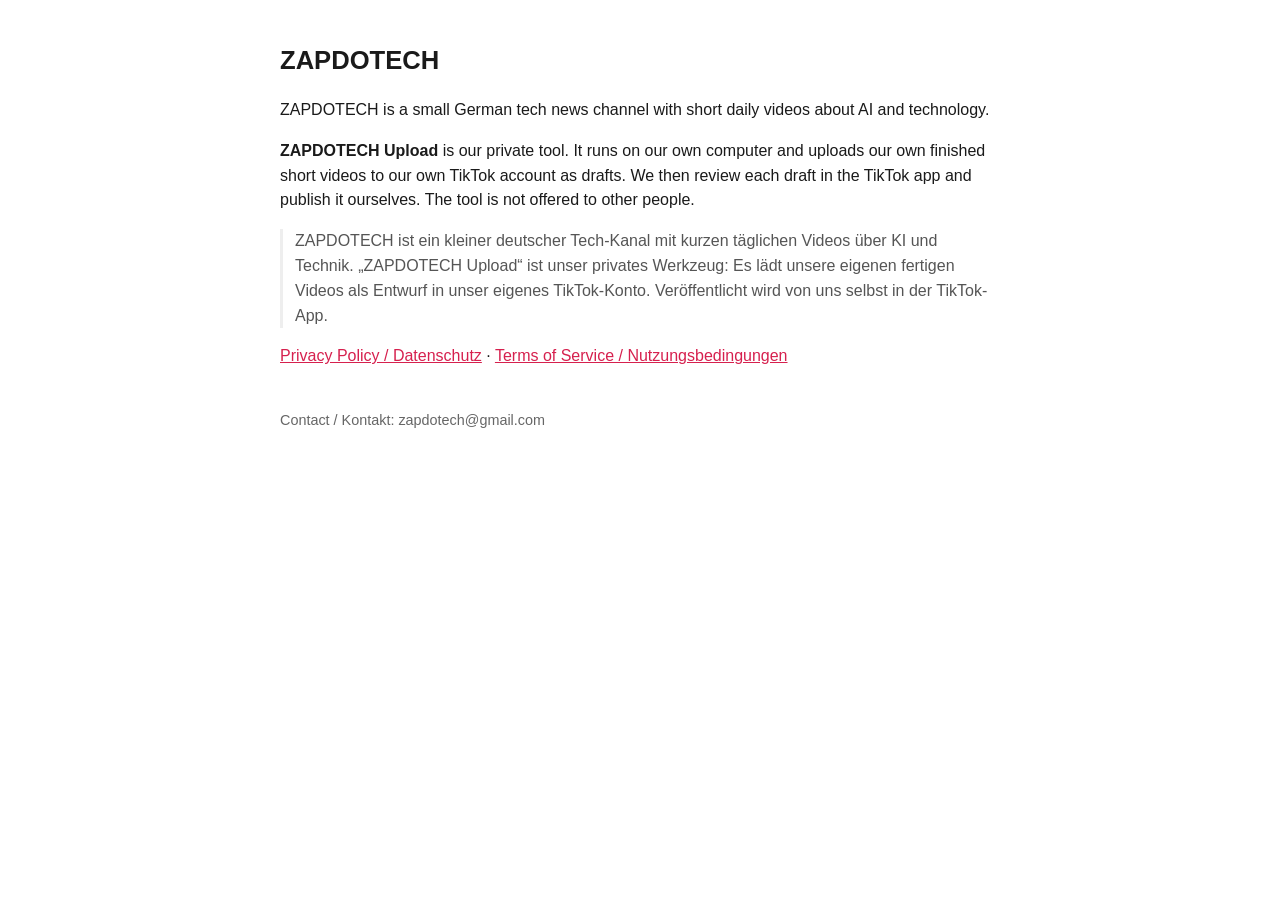
==== index.html @ 20b70820 "Add files via upload" ====
<!doctype html><html lang="en"><head><meta charset="utf-8"><meta name="viewport" content="width=device-width,initial-scale=1">
<title>ZAPDOTECH</title><link rel="stylesheet" href="stil.css"></head><body>
<h1>ZAPDOTECH</h1>
<p>ZAPDOTECH is a small German tech news channel with short daily videos about AI and technology.</p>
<p><strong>ZAPDOTECH Upload</strong> is our private tool. It runs on our own computer and uploads our own finished short videos to our own TikTok account as drafts. We then review each draft in the TikTok app and publish it ourselves. The tool is not offered to other people.</p>
<p class="de">ZAPDOTECH ist ein kleiner deutscher Tech-Kanal mit kurzen täglichen Videos über KI und Technik. „ZAPDOTECH Upload“ ist unser privates Werkzeug: Es lädt unsere eigenen fertigen Videos als Entwurf in unser eigenes TikTok-Konto. Veröffentlicht wird von uns selbst in der TikTok-App.</p>
<p><a href="privacy.html">Privacy Policy / Datenschutz</a> · <a href="terms.html">Terms of Service / Nutzungsbedingungen</a></p>
<footer>Contact / Kontakt: zapdotech@gmail.com</footer>
</body></html>
---- stil.css ----
body{font-family:-apple-system,Segoe UI,Roboto,sans-serif;max-width:720px;margin:0 auto;padding:24px 16px;line-height:1.55;color:#1a1a1a;background:#fff}
h1{font-size:1.6em}h2{font-size:1.15em;margin-top:1.6em}a{color:#d6204e}
.de{color:#555;border-left:3px solid #eee;padding-left:12px}
footer{margin-top:40px;font-size:.9em;color:#666}
code{background:#f3f3f3;padding:2px 6px;border-radius:4px;word-break:break-all}
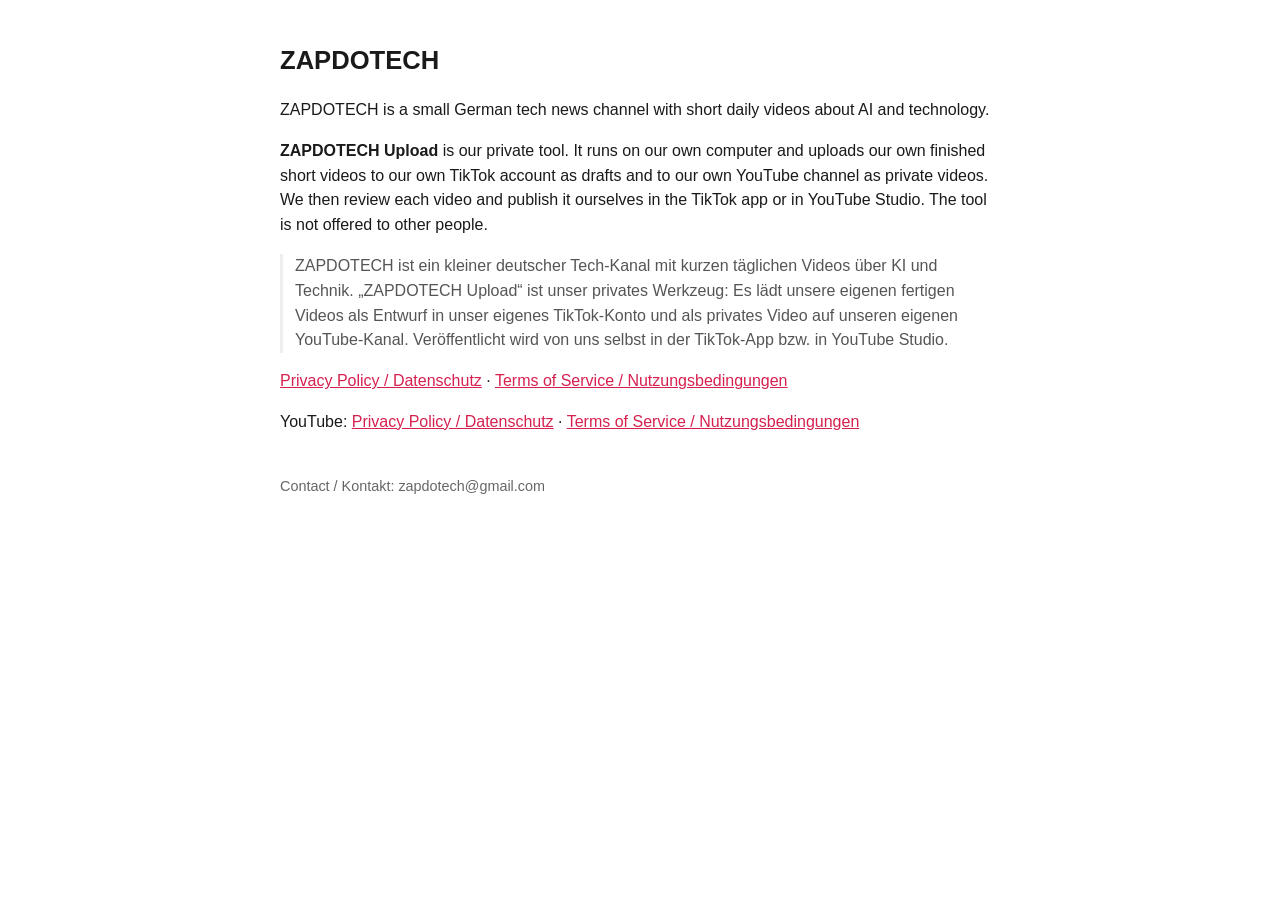
==== commit cf388c5e: "Add files via upload" ====
--- a/index.html
+++ b/index.html
@@ -2,8 +2,9 @@
 <title>ZAPDOTECH</title><link rel="stylesheet" href="stil.css"></head><body>
 <h1>ZAPDOTECH</h1>
 <p>ZAPDOTECH is a small German tech news channel with short daily videos about AI and technology.</p>
-<p><strong>ZAPDOTECH Upload</strong> is our private tool. It runs on our own computer and uploads our own finished short videos to our own TikTok account as drafts. We then review each draft in the TikTok app and publish it ourselves. The tool is not offered to other people.</p>
-<p class="de">ZAPDOTECH ist ein kleiner deutscher Tech-Kanal mit kurzen täglichen Videos über KI und Technik. „ZAPDOTECH Upload“ ist unser privates Werkzeug: Es lädt unsere eigenen fertigen Videos als Entwurf in unser eigenes TikTok-Konto. Veröffentlicht wird von uns selbst in der TikTok-App.</p>
+<p><strong>ZAPDOTECH Upload</strong> is our private tool. It runs on our own computer and uploads our own finished short videos to our own TikTok account as drafts and to our own YouTube channel as private videos. We then review each video and publish it ourselves in the TikTok app or in YouTube Studio. The tool is not offered to other people.</p>
+<p class="de">ZAPDOTECH ist ein kleiner deutscher Tech-Kanal mit kurzen täglichen Videos über KI und Technik. „ZAPDOTECH Upload“ ist unser privates Werkzeug: Es lädt unsere eigenen fertigen Videos als Entwurf in unser eigenes TikTok-Konto und als privates Video auf unseren eigenen YouTube-Kanal. Veröffentlicht wird von uns selbst in der TikTok-App bzw. in YouTube Studio.</p>
 <p><a href="privacy.html">Privacy Policy / Datenschutz</a> · <a href="terms.html">Terms of Service / Nutzungsbedingungen</a></p>
+<p>YouTube: <a href="youtube-privacy.html">Privacy Policy / Datenschutz</a> · <a href="youtube-terms.html">Terms of Service / Nutzungsbedingungen</a></p>
 <footer>Contact / Kontakt: zapdotech@gmail.com</footer>
 </body></html>
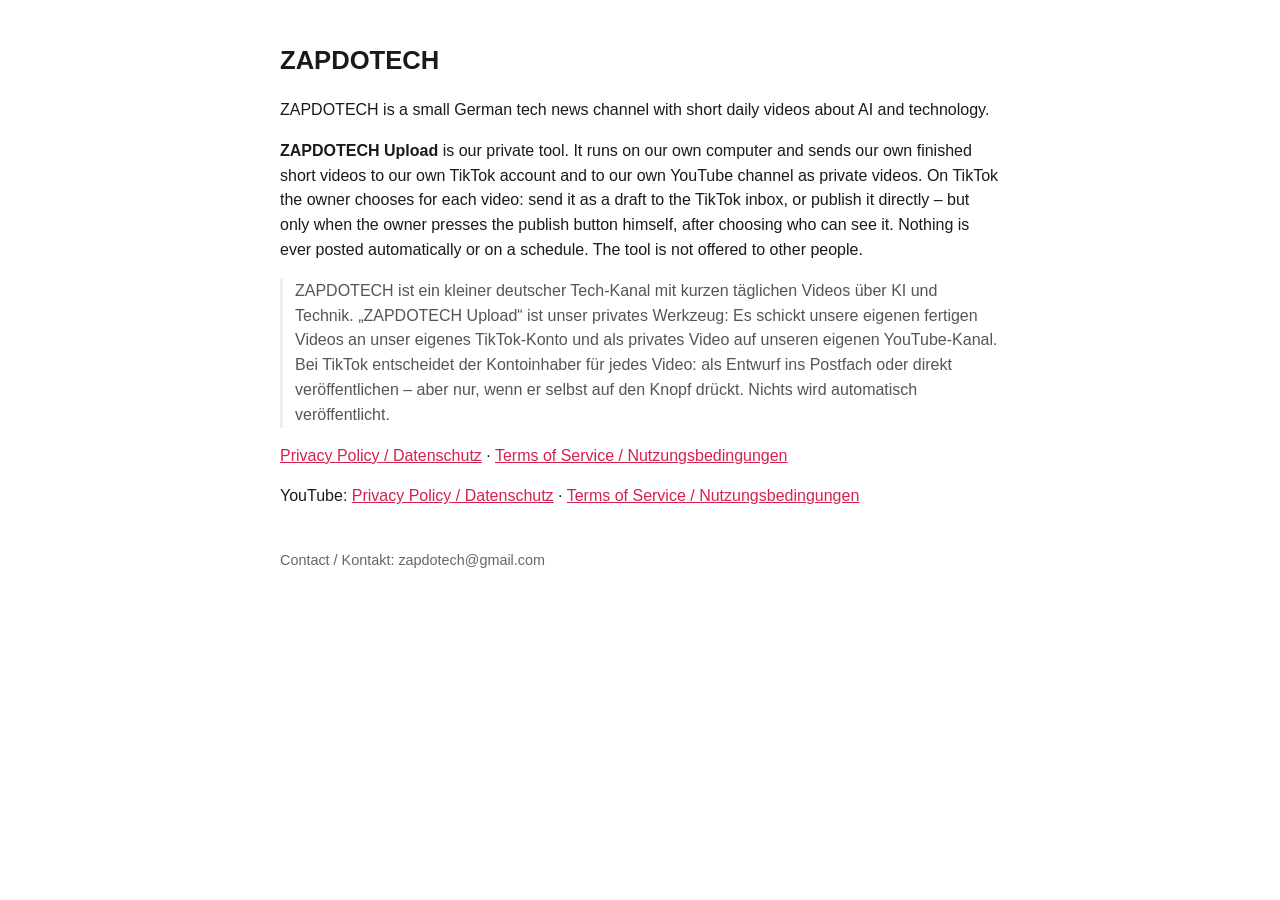
==== commit 3b1b31af: "TikTok: Direkt veröffentlichen (video.publish) nur auf Knopfdruck des Kontoinhabers – Privacy/Terms/" ====
--- a/index.html
+++ b/index.html
@@ -2,8 +2,8 @@
 <title>ZAPDOTECH</title><link rel="stylesheet" href="stil.css"></head><body>
 <h1>ZAPDOTECH</h1>
 <p>ZAPDOTECH is a small German tech news channel with short daily videos about AI and technology.</p>
-<p><strong>ZAPDOTECH Upload</strong> is our private tool. It runs on our own computer and uploads our own finished short videos to our own TikTok account as drafts and to our own YouTube channel as private videos. We then review each video and publish it ourselves in the TikTok app or in YouTube Studio. The tool is not offered to other people.</p>
-<p class="de">ZAPDOTECH ist ein kleiner deutscher Tech-Kanal mit kurzen täglichen Videos über KI und Technik. „ZAPDOTECH Upload“ ist unser privates Werkzeug: Es lädt unsere eigenen fertigen Videos als Entwurf in unser eigenes TikTok-Konto und als privates Video auf unseren eigenen YouTube-Kanal. Veröffentlicht wird von uns selbst in der TikTok-App bzw. in YouTube Studio.</p>
+<p><strong>ZAPDOTECH Upload</strong> is our private tool. It runs on our own computer and sends our own finished short videos to our own TikTok account and to our own YouTube channel as private videos. On TikTok the owner chooses for each video: send it as a draft to the TikTok inbox, or publish it directly – but only when the owner presses the publish button himself, after choosing who can see it. Nothing is ever posted automatically or on a schedule. The tool is not offered to other people.</p>
+<p class="de">ZAPDOTECH ist ein kleiner deutscher Tech-Kanal mit kurzen täglichen Videos über KI und Technik. „ZAPDOTECH Upload“ ist unser privates Werkzeug: Es schickt unsere eigenen fertigen Videos an unser eigenes TikTok-Konto und als privates Video auf unseren eigenen YouTube-Kanal. Bei TikTok entscheidet der Kontoinhaber für jedes Video: als Entwurf ins Postfach oder direkt veröffentlichen – aber nur, wenn er selbst auf den Knopf drückt. Nichts wird automatisch veröffentlicht.</p>
 <p><a href="privacy.html">Privacy Policy / Datenschutz</a> · <a href="terms.html">Terms of Service / Nutzungsbedingungen</a></p>
 <p>YouTube: <a href="youtube-privacy.html">Privacy Policy / Datenschutz</a> · <a href="youtube-terms.html">Terms of Service / Nutzungsbedingungen</a></p>
 <footer>Contact / Kontakt: zapdotech@gmail.com</footer>
